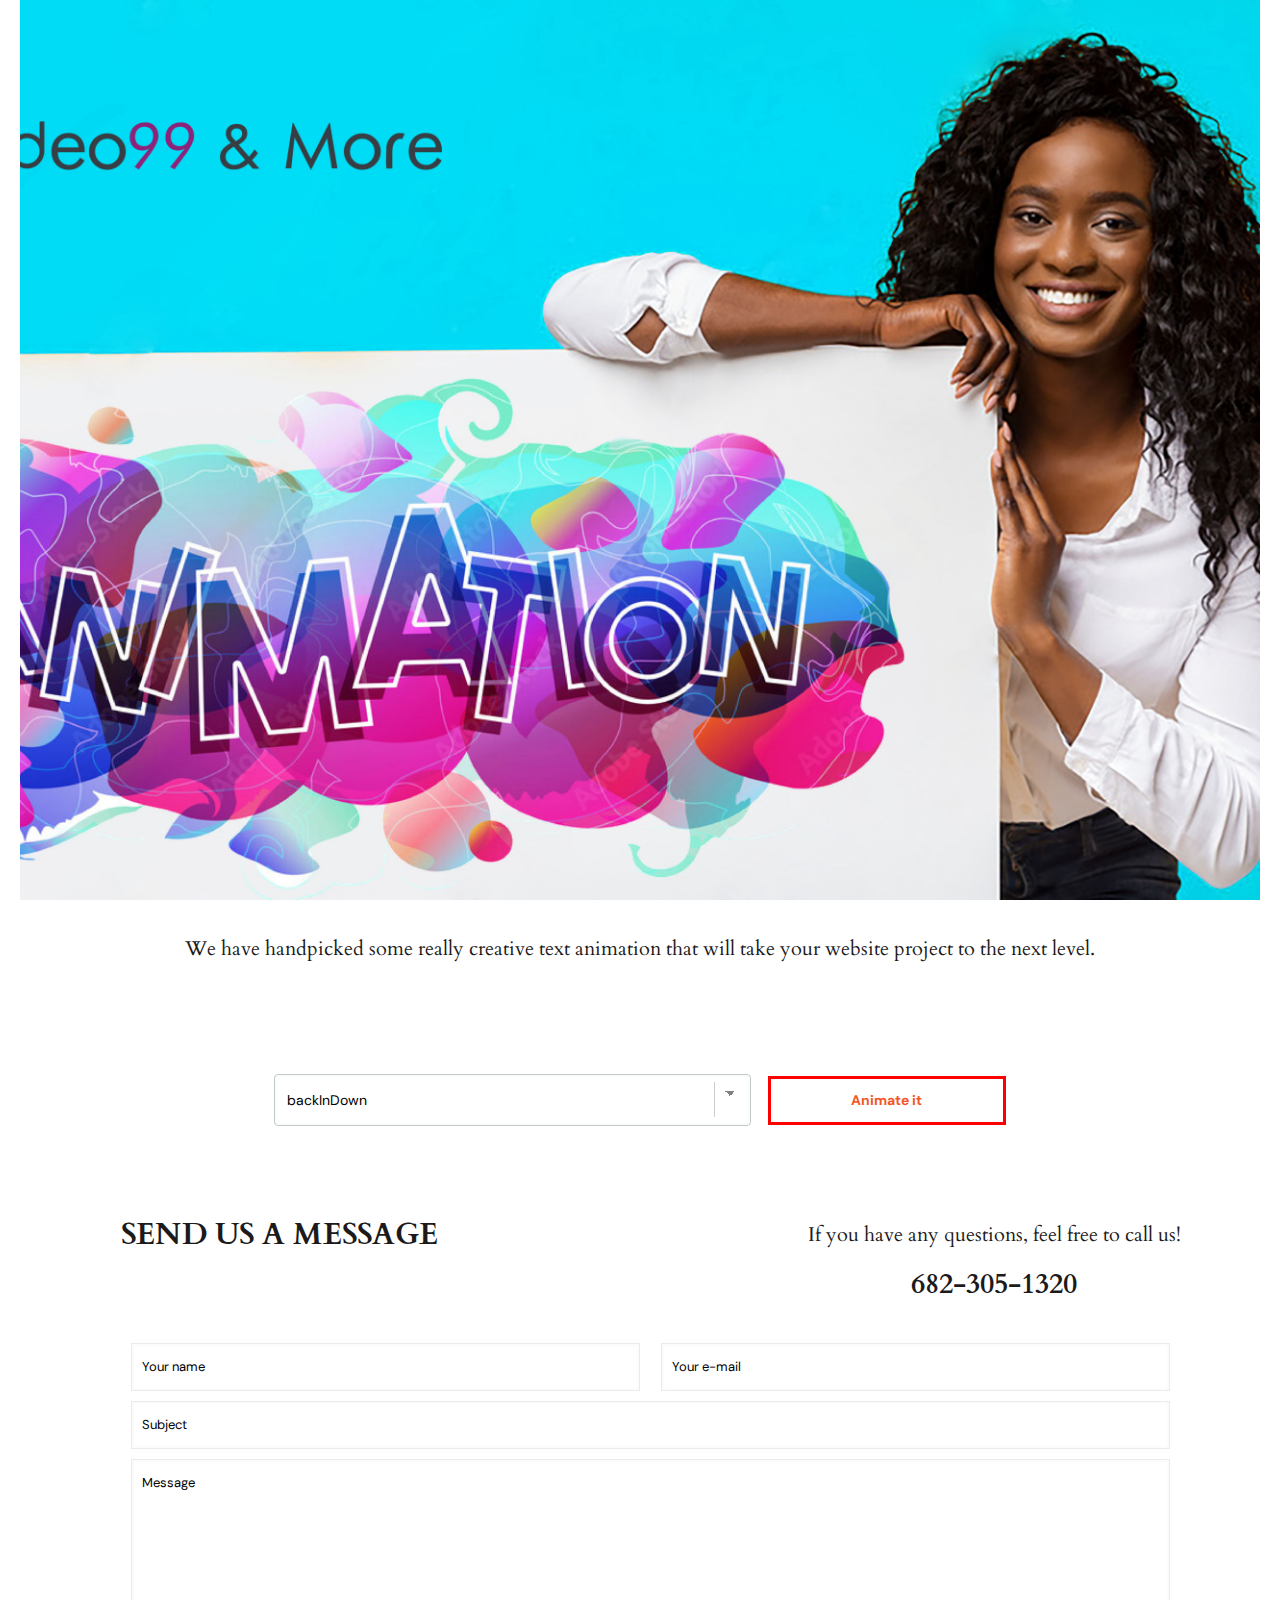
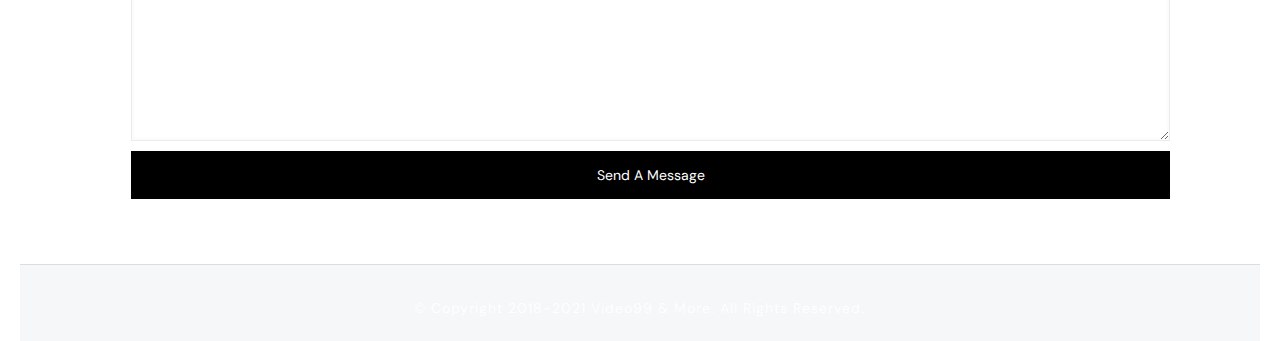
==== index.html @ c7f4242a "reza" ====
<!DOCTYPE html>
<!--[if lt IE 7]><html class="no-js lt-ie10 lt-ie9 lt-ie8 lt-ie7"> <![endif]-->
<!--[if IE 7]><html class="no-js lt-ie10 lt-ie9 lt-ie8"> <![endif]-->
<!--[if IE 8]><html class="no-js lt-ie10 lt-ie9"> <![endif]-->
<!--[if IE 9]><html class="no-js lt-ie10"> <![endif]-->
<!--[if gt IE 8]><!-->
<html class="no-js">
<!--<![endif]-->

<head>

    <!-- Basic Page Needs -->
    <meta charset="utf-8">
    <title>Video99 Animation Studio</title>
    <meta name="description" content="">
    <meta name="author" content="">

    <!-- Mobile Specific Metas -->
    <meta name="viewport" content="width=device-width, initial-scale=1, maximum-scale=1">

    <!-- Favicons -->
    <link rel="shortcut icon" href="images/favicon.ico">

    <!-- FONTS -->
    <link rel='stylesheet' href='http://fonts.googleapis.com/css?family=Montserrat:100,300,400,400italic,500,700'>
    <link rel='stylesheet' href='http://fonts.googleapis.com/css?family=DM+Sans:100,300,400,400italic,500,700,700italic,900'>
    <link rel='stylesheet' href='http://fonts.googleapis.com/css?family=Cardo:300,400,400italic,500,700,700italic,900'>

    <!-- CSS -->
    <link rel='stylesheet' href='css/global.css'>
    <link rel='stylesheet' href='css/structure.css'>
    <link rel='stylesheet' href='css/mall.css'>
    <link rel='stylesheet' href='css/custom.css'>
    <link rel="stylesheet" href="css/animate.css">
    <!-- custom -->
    <link href="//fonts.googleapis.com/css?family=Roboto:400,100,400italic,700italic,700" rel="stylesheet" type="text/css">
    <link rel="stylesheet" href="https://cdnjs.cloudflare.com/ajax/libs/animate.css/4.1.1/animate.min.css" />
    <link rel="stylesheet" href="animate.css">
    <script src="https://cdnjs.cloudflare.com/ajax/libs/jquery/3.6.0/jquery.min.js"
        integrity="sha512-894YE6QWD5I59HgZOGReFYm4dnWc1Qt5NtvYSaNcOP+u1T9qYdvdihz0PPSiiqn/+/3e7Jo4EaG7TubfWGUrMQ=="
        crossorigin="anonymous" referrerpolicy="no-referrer"></script>
    <script src="https://cdnjs.cloudflare.com/ajax/libs/jquery/3.5.0/jquery.min.js"
        integrity="sha512-k2WPPrSgRFI6cTaHHhJdc8kAXaRM4JBFEDo1pPGGlYiOyv4vnA0Pp0G5XMYYxgAPmtmv/IIaQA6n5fLAyJaFMA=="
        crossorigin="anonymous" referrerpolicy="no-referrer"></script>

        <style>
            

select.minimal {
  background-image:
    linear-gradient(45deg, transparent 50%, gray 50%),
    linear-gradient(135deg, gray 50%, transparent 50%),
    linear-gradient(to right, #ccc, #ccc);
  background-position:
    calc(100% - 20px) calc(1em + 2px),
    calc(100% - 15px) calc(1em + 2px),
    calc(100% - 2.5em) .5em;
  background-size:
    5px 5px,
    5px 5px,
    1px 2.5em;
  background-repeat: no-repeat;
}
::placeholder { /* Chrome, Firefox, Opera, Safari 10.1+ */
  color: rgb(0, 0, 0);
  opacity: 1; /* Firefox */
}
.s-us{
    background-color: #000 !important;
}
.s-us:hover{
    background-color: #cc4277 !important;
}
 select:focus {
     background-color:white !important;
     
}
        </style>

</head>

<body class="page button-flat layout-full-width if-disable no-content-padding no-shadows header-transparent header-fw minimalist-header-no sticky-header sticky-tb-color ab-hide subheader-both-left menu-link-color menuo-right menuo-no-borders mobile-tb-center mobile-side-slide mobile-mini-mr-lc tablet-sticky mobile-header-mini mobile-sticky">
    <div id="Wrapper">
        <div style="height: 100vh;" id="Header_wrapper">
            
             <div style="height: 100vh;" id="Subheader">
                <!-- <div class="container">
                    <div class="column one">
                        <h1 style="color: transparent;" class="title">SHOP</h1>
                    </div>
                </div> -->
            </div> 
        </div>
        <!-- <div id="Content">
            <div class="content_wrapper clearfix">
                <div class="sections_group">
                    <div class="entry-content">
                        <div class="section mcb-section" style="padding-top:120px;padding-bottom:80px">
                            <div class="section_wrapper mcb-section-inner">
                                <div class="wrap mcb-wrap one valign-top clearfix">
                                    <div class="mcb-wrap-inner">
                                        <div class="column mcb-column one column_column">
                                            <div class="column_attr clearfix">
                                                <h2>List of shops</h2>
                                            </div>
                                        </div>
                                        <div class="column mcb-column one column_divider">
                                            <hr class="no_line" style="margin:0 auto 20px">
                                        </div>
                                        <div class="column mcb-column one-fifth column_column">
                                            <div class="column_attr clearfix">
                                                <h6 class="themecolor">CLOTHES</h6>
                                                <p>
                                                    <a href="#">Lorem</a>
                                                    <br>
                                                    <a href="#">Ullamcorper</a>
                                                    <br>
                                                    <a href="#">Suspendisse</a>
                                                    <br>
                                                    <a href="#">Maecenas</a>
                                                    <br>
                                                    <a href="#">Lectus felis</a>
                                                    <br>
                                                    <a href="#">Malesuada</a>
                                                    <br>
                                                    <a href="#">Ultricies</a>
                                                    <br>
                                                    <a href="#">Curabitur et</a>
                                                    <br>
                                                    <a href="#">Ut molestie</a>
                                                    <br>
                                                    <a href="#">Ultricies</a>
                                                    <br>
                                                    <a href="#">Porta urna</a>
                                                    <br>
                                                    <a href="#">Vestibulum </a>
                                                    <br>
                                                    <a href="#">Commodo</a>
                                                </p>
                                            </div>
                                        </div>
                                        <div class="column mcb-column one-fifth column_column">
                                            <div class="column_attr clearfix">
                                                <p>
                                                    <a href="#">Volutpat</a>
                                                    <br>
                                                    <a href="#">Convallis</a>
                                                    <br>
                                                    <a href="#">Phasellus</a>
                                                    <br>
                                                    <a href="#">Pellentesque </a>
                                                    <br>
                                                    <a href="#">Nulla imperdiet</a>
                                                    <br>
                                                    <a href="#">Vestibulum</a>
                                                </p>
                                                <hr class="no_line" style="margin:0 auto 10px">
                                                <h6 class="themecolor">SPORT</h6>
                                                <p>
                                                    <a href="#">Mauris nec</a>
                                                    <br>
                                                    <a href="#">Malesuada </a>
                                                    <br>
                                                    <a href="#">Fames ac </a>
                                                    <br>
                                                    <a href="#">Turpis velit</a>
                                                    <br>
                                                    <a href="#">Rhoncus eu</a>
                                                    <br>
                                                    <a href="#">Interdum</a>
                                                </p>
                                            </div>
                                        </div>
                                        <div class="column mcb-column one-fifth column_column">
                                            <div class="column_attr clearfix">
                                                <h6 class="themecolor">ENTERTAINMENT</h6>
                                                <p>
                                                    <a href="#">Lorem</a>
                                                    <br>
                                                    <a href="#">Ullamcorper</a>
                                                    <br>
                                                    <a href="#">Suspendisse</a>
                                                    <br>
                                                    <a href="#">Ultricies</a>
                                                    <br>
                                                    <a href="#">Curabitur et</a>
                                                    <br>
                                                    <a href="#">Ut molestie</a>
                                                    <br>
                                                    <a href="#">Ultricies</a>
                                                </p>
                                                <hr class="no_line" style="margin:0 auto 10px">
                                                <h6 class="themecolor">GASTRONOMY</h6>
                                                <p>
                                                    <a href="#">Porta urna</a>
                                                    <br>
                                                    <a href="#">Vestibulum </a>
                                                    <br>
                                                    <a href="#">Commodo</a>
                                                </p>
                                            </div>
                                        </div>
                                        <div class="column mcb-column one-fifth column_column">
                                            <div class="column_attr clearfix">
                                                <p>
                                                    <a href="#">Ullamcorper</a>
                                                    <br>
                                                    <a href="#">Suspendisse</a>
                                                    <br>
                                                    <a href="#">Maecenas</a>
                                                    <br>
                                                    <a href="#">Lorem</a>
                                                    <br>
                                                    <a href="#">Ullamcorper</a>
                                                    <br>
                                                    <a href="#">Suspendisse</a>
                                                    <br>
                                                    <a href="#">Maecenas</a>
                                                    <br>
                                                    <a href="#">Lectus felis</a>
                                                    <br>
                                                    <a href="#">Malesuada</a>
                                                    <br>
                                                    <a href="#">Ultricies</a>
                                                    <br>
                                                    <a href="#">Curabitur et</a>
                                                    <br>
                                                    <a href="#">Ut molestie</a>
                                                    <br>
                                                    <a href="#">Ultricies</a>
                                                    <br>
                                                    <a href="#">Commodo</a>
                                                </p>
                                            </div>
                                        </div>
                                        <div class="column mcb-column one-fifth column_column">
                                            <div class="column_attr clearfix">
                                                <h6 class="themecolor">HEALTH & BEAUTY</h6>
                                                <p>
                                                    <a href="#">Ullamcorper</a>
                                                    <br>
                                                    <a href="#">Suspendisse</a>
                                                    <br>
                                                    <a href="#">Ultricies</a>
                                                    <br>
                                                    <a href="#">Curabitur et</a>
                                                    <br>
                                                    <a href="#">Porta urna</a>
                                                    <br>
                                                    <a href="#">Vestibulum </a>
                                                    <br>
                                                    <a href="#">Commodo</a>
                                                </p>
                                            </div>
                                        </div>
                                    </div>
                                </div>
                            </div>
                        </div>
                        <div class="section mcb-section" style="padding-top:120px;padding-bottom:80px;background-color:#f5f7f8">
                            <div class="section_wrapper mcb-section-inner">
                                <div class="wrap mcb-wrap one valign-top clearfix">
                                    <div class="mcb-wrap-inner">
                                        <div class="column mcb-column one column_column">
                                            <div class="column_attr clearfix">
                                                <h2>Mall plan</h2>
                                            </div>
                                        </div>
                                        <div class="column mcb-column one column_image">
                                            <div class="image_frame image_item no_link scale-with-grid aligncenter no_border">
                                                <div class="image_wrapper"><img class="scale-with-grid" src="images/mall-shop-pic1.png">
                                                </div>
                                            </div>
                                        </div>
                                    </div>
                                </div>
                            </div>
                        </div>
                        <div class="section mcb-section bg-cover" style="padding-top:120px;padding-bottom:80px;background-image:url(images/mall-sectionbg1.jpg);background-repeat:no-repeat;background-position:center top">
                            <div class="section_wrapper mcb-section-inner">
                                <div class="wrap mcb-wrap one valign-top clearfix">
                                    <div class="mcb-wrap-inner">
                                        <div class="column mcb-column three-fifth column_column">
                                            <div class="column_attr clearfix">
                                                <h2 style="color: #fff;">Give something unique to your friend</h2>
                                                <hr class="no_line" style="margin:0 auto 20px">
                                                <p style="color: #fff;">
                                                    Fusce ut velit laoreet, tempus arcu eu, molestie tortor. Nam vel justo cursus, faucibus lorem eget, egestas eros in molestie quis.
                                                </p>
                                                <hr class="no_line" style="margin:0 auto 20px">
                                                <a class="button button_size_2 button_theme button_js" href="contact.html"><span class="button_label">READ MORE</span></a>
                                            </div>
                                        </div>
                                    </div>
                                </div>
                            </div>
                        </div>

                    </div>
                </div>
            </div>
        </div> -->

        <div class="site__header island">
            <center><h5 style="text-align: center;width:80%; margin-top: 10px;margin-bottom: 30px;" >
                We have handpicked some really
                creative text animation that will take your website project to the next level.</h5></center>
            <div class="wrap">
                <span id="animationSandbox" style="display: block;">
                    <img style="width:33%" src="vlogo.png" alt="">
                </span>
        
            </div>
        </div>

        <main class="site__content island" role="content">
            <div class="wrap">
                <form>
        
                    <select style="display: inline;width: 40%; background-color: white;" class="input input--dropdown js--animations minimal">
        
                        <optgroup label="Back Entrances">
                            <option value="backInDown">backInDown</option>
                            <option value="backInLeft">backInLeft</option>
                            <option value="backInRight">backInRight</option>
                            <option value="backInUp">backInUp</option>
                        </optgroup>
                        <optgroup label="Back Exits">
                            <option value="backOutDown">backOutDown</option>
                            <option value="backOutLeft">backOutLeft</option>
                            <option value="backOutRight">backOutRight</option>
                            <option value="backOutUp">backOutUp</option>
        
                        </optgroup>
                        <optgroup label="Attention seekers">
                            <option value="rubberBand">rubberBand</option>
                            <option value="heartBeat">heartBeat</option>
        
        
                        </optgroup>
        
                    </select>
        
                    <button style="border: 3px solid red;width: 20%;" class="butt js--triggerAnimation">Animate it</button>
                </form>
            </div>
        </main>

         <footer id="Footer" class="clearfix">
            <!-- <div class="widgets_wrapper">
                <div class="container">
                    <div class="column one-fourth">
                        <aside class="widget_text widget widget_custom_html">
                            <div class="textwidget custom-html-widget">
                                <h6 class="themecolor">LINKS</h6>
                                <hr class="no_line" style="margin:0 auto 10px">
                                <p>
                                    <a href="#">Home</a>
                                    <br>
                                    <a href="#">Shop</a>
                                    <br>
                                    <a href="#">Services</a>
                                    <br>
                                    <a href="#">Event</a>
                                    <br>
                                    <a href="#">Contact</a>
                                </p>
                            </div>
                        </aside>
                    </div>
                    <div class="column one-fourth">
                        <aside class="widget_text widget widget_custom_html">
                            <div class="textwidget custom-html-widget">
                                <h6 class="themecolor">BEMALL</h6>
                                <hr class="no_line" style="margin:0 auto 10px">
                                <h3><span class="themecolor">150</span> shops</h3>
                                <p>
                                    Lorem ipsum dolor sit amet enim. Etiam ullamcorper.
                                </p>
                            </div>
                        </aside>
                    </div>
                    <div class="column one-second">
                        <aside class="widget_text widget widget_custom_html">
                            <div class="textwidget custom-html-widget">
                                <div style="text-align: right;">
                                    <h5>If you have any question, feel free to call us</h5>
                                    <h4><i class="icon-call" style="color:#f84545"></i> +61 (0) 383 766 284</h4>
                                    <hr class="no_line" style="margin:0 auto 20px">
                                    <p style="font-size: 35px;">
                                        <a href="#"><i class="icon-twitter-circled"></i></a><a href="#"><i class="icon-facebook-circled"></i></a><a href="#"><i class="icon-skype-circled"></i></a>
                                    </p>
                                </div>
                            </div>
                        </aside>
                    </div>
                </div>
            </div> -->
            <div class="section mcb-section" style="padding-top:40px;padding-bottom:0px;background-color: white;">
                <div class="section_wrapper mcb-section-inner">
                    <div class="wrap mcb-wrap one valign-top clearfix">
                        <div class="mcb-wrap-inner">
                            <div style="width: 100%;" class="column mcb-column three-fourth column_column">
                                
                                <div class="column_attr clearfix">
                                    <div style="display: flex;flex-direction: row;justify-content:space-between;">
                                        <h2 style="font-weight: 700;text-transform: uppercase;font-size: 30px;">Send us a message</h2>
                                        <div>
                                            <h5>If you have any questions, feel free to call us!</h5>
                                            <h4> 682-305-1320</h4>
                                        </div>
                                    </div>
                                    <hr class="no_line" style="margin:0 auto 20px">
                                    <div id="contactWrapper">
                                        <form id="contactform">
                                            <!-- One Second (1/2) Column -->
                                            <div class="column one-second">
                                                <input placeholder="Your name" type="text" name="name" id="name" size="40"
                                                    aria-required="true" aria-invalid="false" />
                                            </div>
                                            <!-- One Second (1/2) Column -->
                                            <div class="column one-second">
                                                <input placeholder="Your e-mail" type="email" name="email" id="email" size="40"
                                                    aria-required="true" aria-invalid="false" />
                                            </div>
                                            <div class="column one">
                                                <input placeholder="Subject" type="text" name="subject" id="subject" size="40"
                                                    aria-invalid="false" />
                                            </div>
                                            <div class="column one">
                                                <textarea placeholder="Message" name="body" id="body" style="width:100%;" rows="10"
                                                    aria-invalid="false"></textarea>
                                            </div>
                                            <div class="column one">
                                                <input class="s-us" type="button" value="Send A Message" id="submit"
                                                    onClick="return check_values();">
                                            </div>
                                        </form>
                                    </div>
                                </div>
                               
                            </div>
                        </div>
                    </div>
                </div>
            </div>
            <div style="background-image: url(images/borderbottom.jpg);background-repeat: no-repeat;background-size: cover;" class="footer_copy">
                <div class="container">
                    <div class="column one">
                        <!-- <a id="back_to_top" class="button button_js" href><i class="icon-up-open-big"></i></a> -->
                        <center>
                            <div style="color: white;" class="copyright">
                                &copy; Copyright 2018-2021 Video99 & More. All Rights Reserved.
                            </div>
                        </center>
                    </div>
                </div>
            </div>
        </footer> 
    </div>
     <!-- <div id="Side_slide" class="right dark" data-width="250">
        <div class="close-wrapper">
            <a href="#" class="close"><i class="icon-cancel-fine"></i></a>
        </div>
        <div class="extras">
            <a href="https://1.envato.market/9ZxXY" class="action_button" target="_blank">Buy now <i class="icon-right-open"></i></a>
            <div class="extras-wrapper"></div>
        </div>
        <div class="menu_wrapper"></div>
    </div>  -->
    <div id="body_overlay"></div>

    <!-- JS -->
    <script src="../../js/jquery-2.1.4.min.js"></script>

    <script src="../../js/mfn.menu.js"></script>
    <script src="../../js/jquery.plugins.js"></script>
    <script src="../../js/jquery.jplayer.min.js"></script>
    <script src="../../js/animations/animations.js"></script>
    <script src="../../js/translate3d.js"></script>
    <script src="../../js/scripts.js"></script>


    <script>



        function testAnim(x) {
            $("#animationSandbox")
                .removeClass()
                .addClass(x + " animated")
                .one(
                    "webkitAnimationEnd mozAnimationEnd MSAnimationEnd oanimationend animationend",
                    function () {
                        $(this).removeClass();
                    }
                );
        }

        $(document).ready(function () {
            $(".js--triggerAnimation").click(function (e) {
                e.preventDefault();
                var anim = $(".js--animations").val();
                testAnim(anim);
            });

            $(".js--animations").change(function () {
                var anim = $(this).val();
                testAnim(anim);
            });
        });

    </script>


</body>

</html>
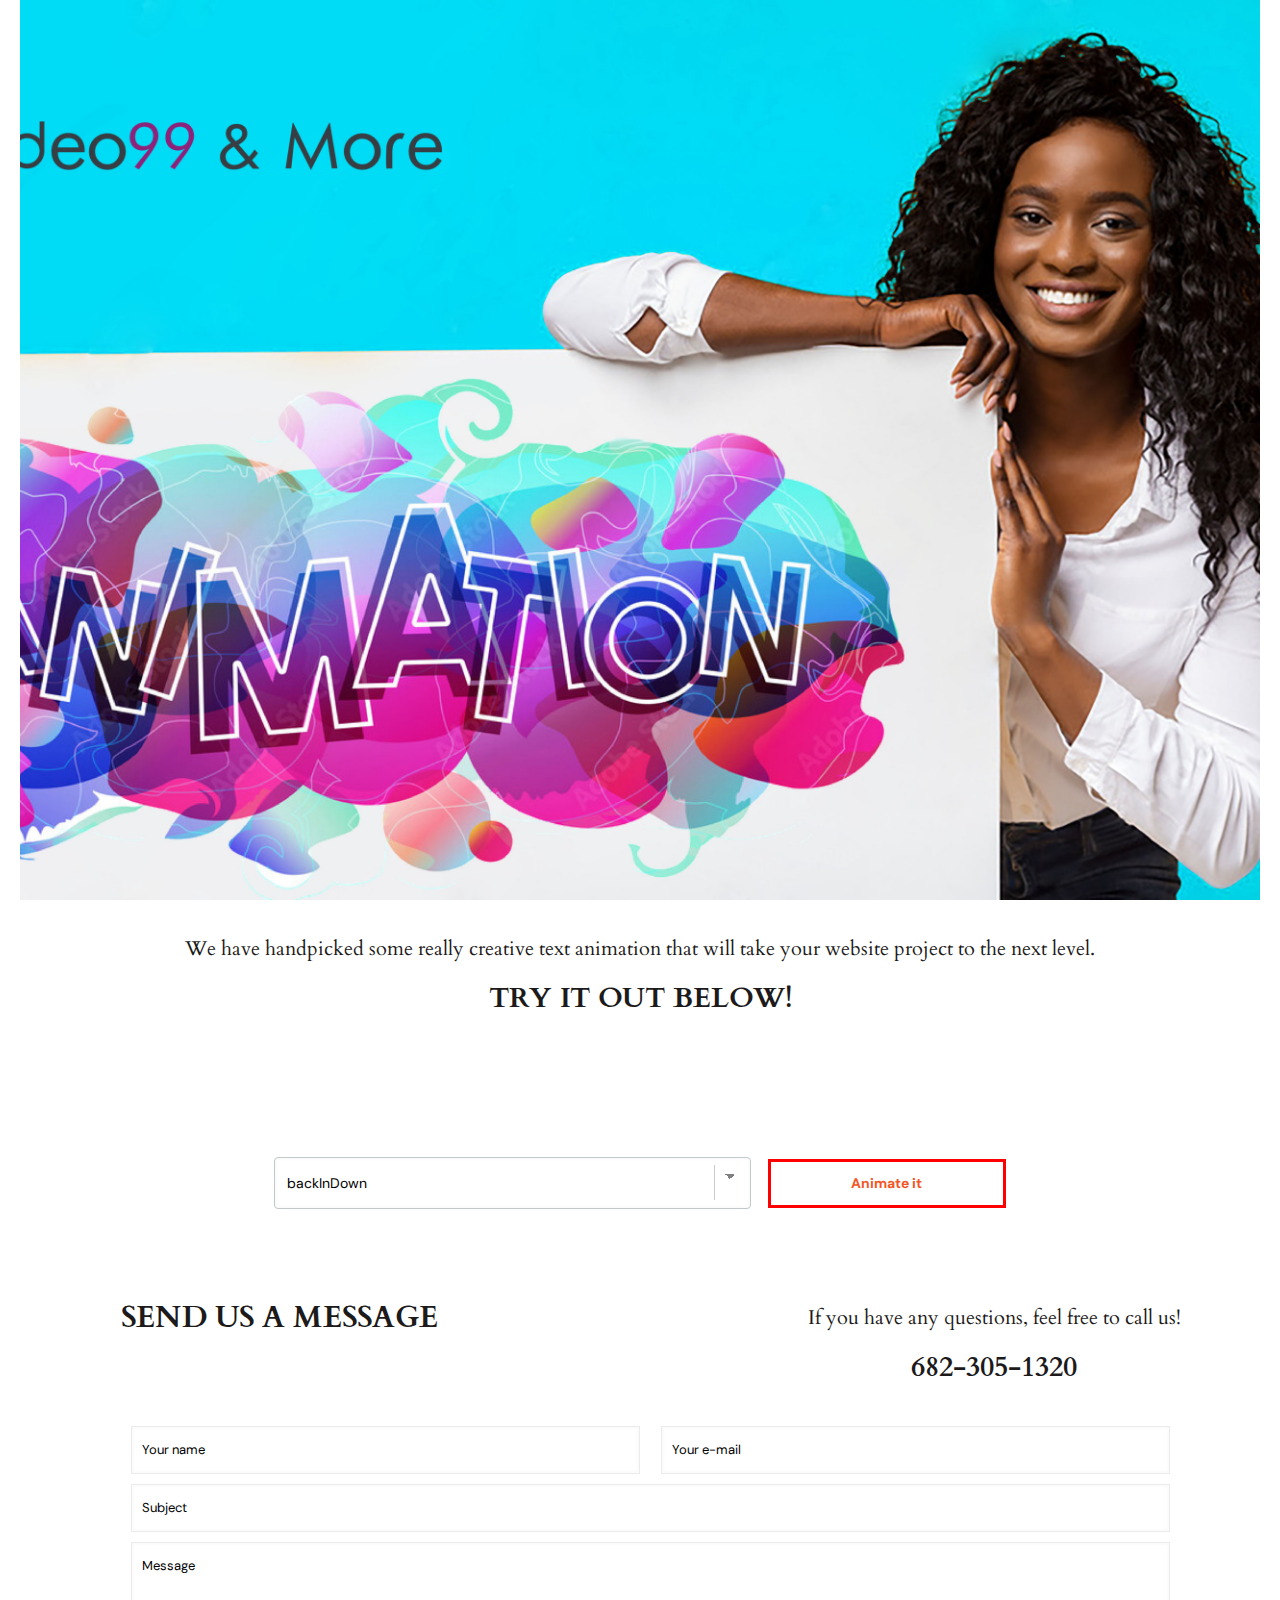
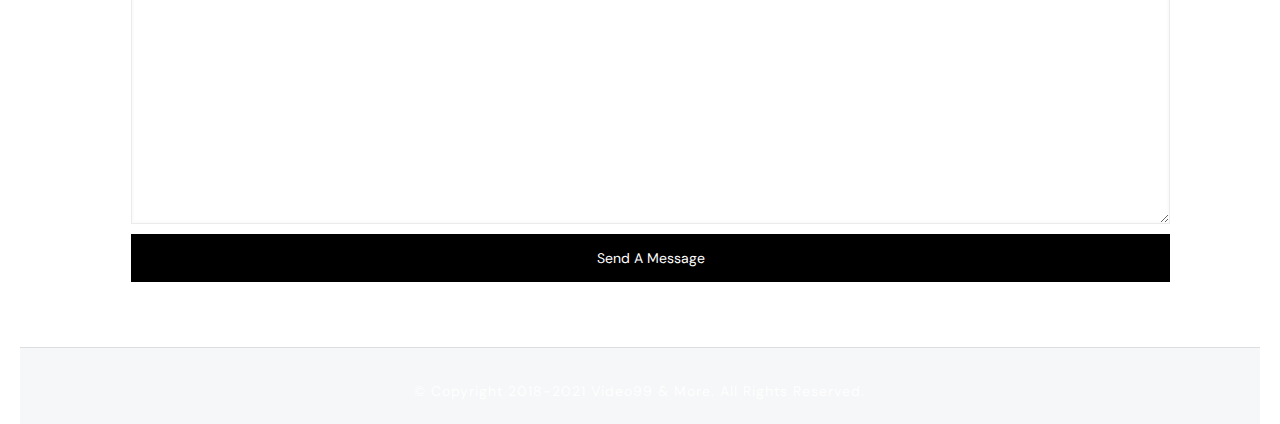
==== commit ec07a936: "try" ====
--- a/index.html
+++ b/index.html
@@ -302,9 +302,11 @@
         </div> -->
 
         <div class="site__header island">
-            <center><h5 style="text-align: center;width:80%; margin-top: 10px;margin-bottom: 30px;" >
+            <center><h5 style="text-align: center;width:80%; margin-top: 10px;" >
                 We have handpicked some really
-                creative text animation that will take your website project to the next level.</h5></center>
+                creative text animation that will take your website project to the next level.</h5>
+                <h4 style="margin-bottom: 60px;">TRY IT OUT BELOW!</h4>
+            </center>
             <div class="wrap">
                 <span id="animationSandbox" style="display: block;">
                     <img style="width:33%" src="vlogo.png" alt="">
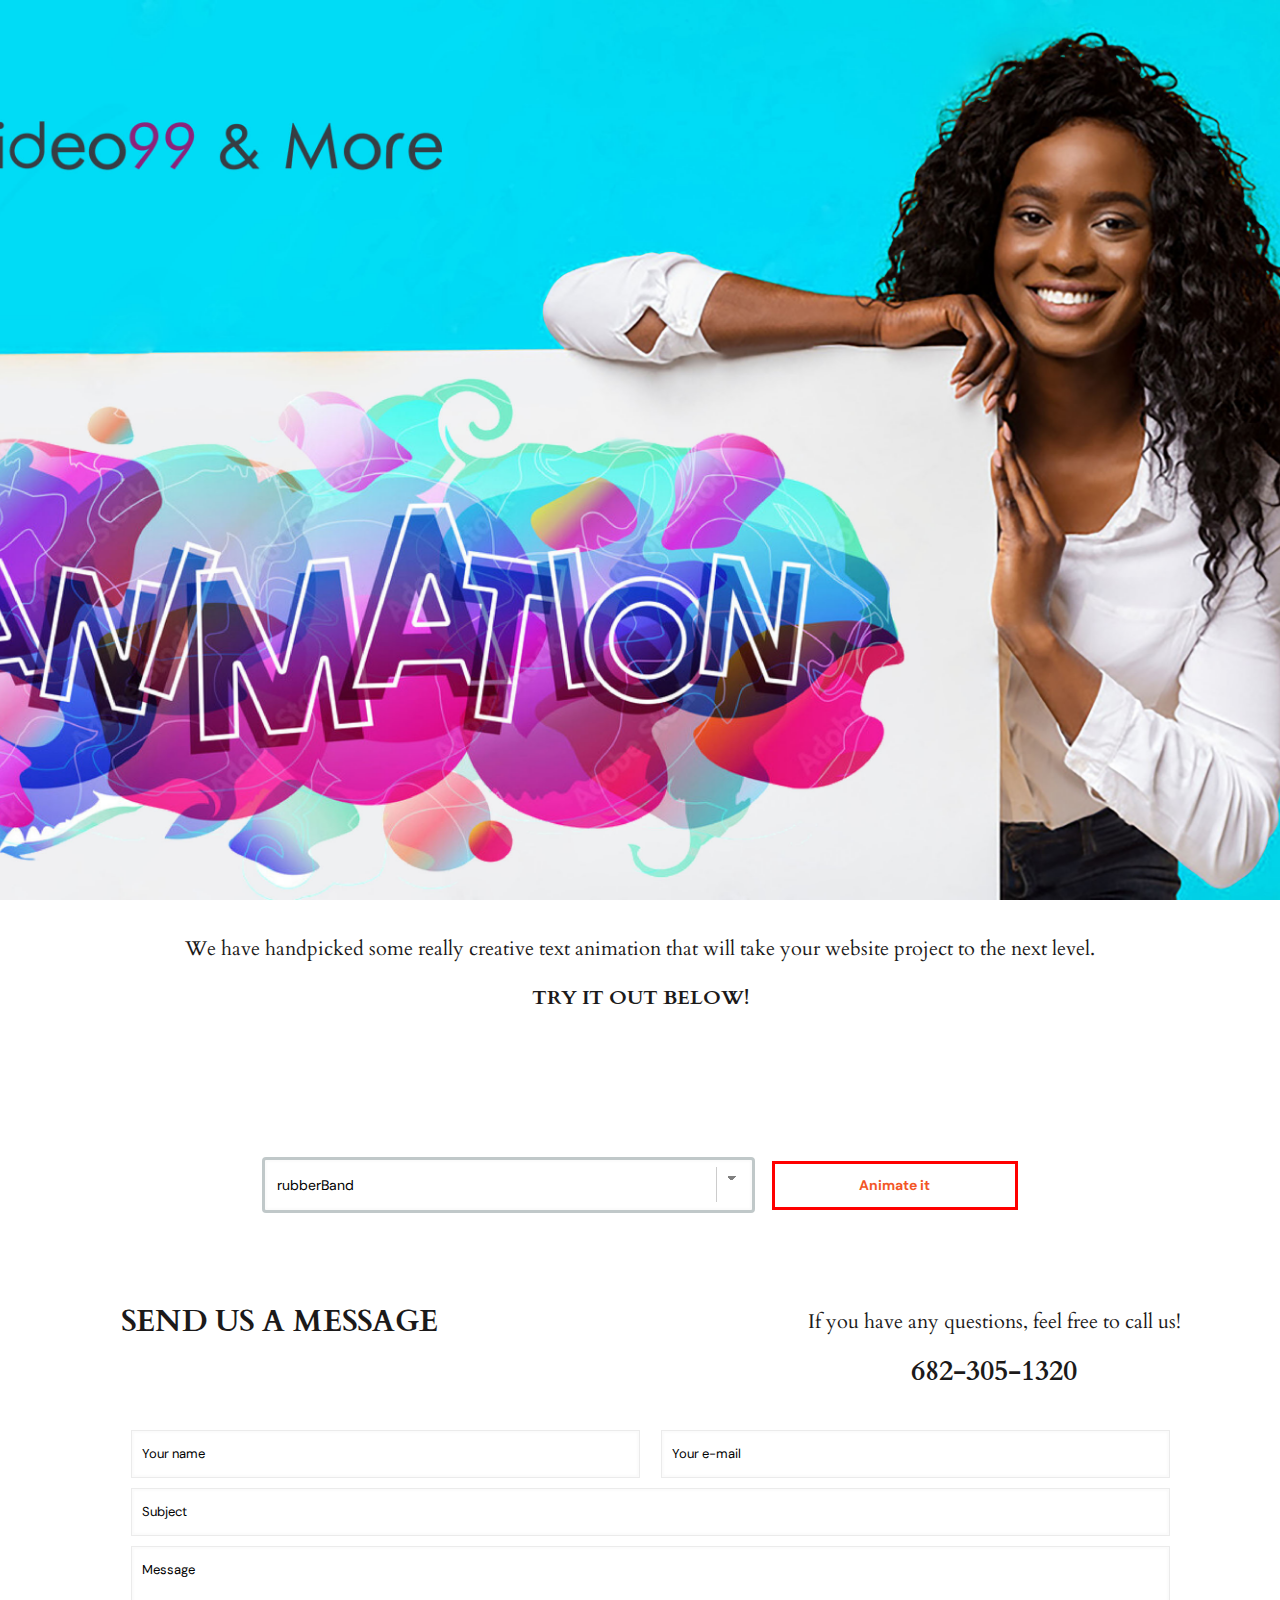
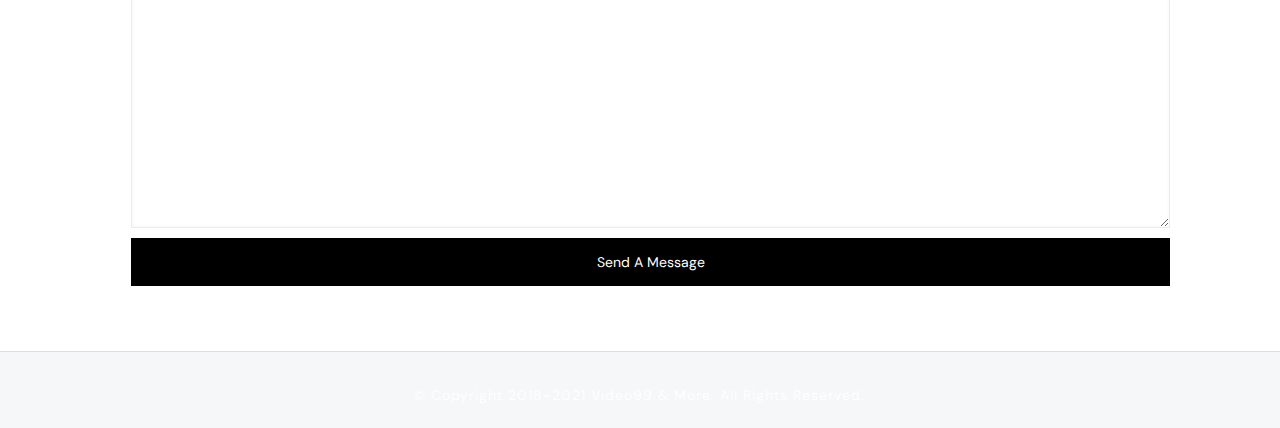
==== commit 6735a859: "reza" ====
--- a/index.html
+++ b/index.html
@@ -305,11 +305,11 @@
             <center><h5 style="text-align: center;width:80%; margin-top: 10px;" >
                 We have handpicked some really
                 creative text animation that will take your website project to the next level.</h5>
-                <h4 style="margin-bottom: 60px;">TRY IT OUT BELOW!</h4>
+                <h4 style="margin-bottom: 60px;font-size:20px">TRY IT OUT BELOW!</h4>
             </center>
             <div class="wrap">
-                <span id="animationSandbox" style="display: block;">
-                    <img style="width:33%" src="vlogo.png" alt="">
+                <span  style="display: block;">
+                    <img id="animationSandbox" style="width:33%;z-index:10" src="vlogo.png" alt="">
                 </span>
         
             </div>
@@ -320,7 +320,20 @@
                 <form>
         
                     <select style="display: inline;width: 40%; background-color: white;" class="input input--dropdown js--animations minimal">
-        
+                        <optgroup label="Attention seekers">
+                            <option value="rubberBand">rubberBand</option>
+                            <option value="heartBeat">heartBeat</option>
+                            <option value="animate__bounce">bounce</option>
+                            <option value="animate__flash">flash</option>
+                            <option value="animate__pulse">pulse</option>
+                            <option value="animate__shakeX">shakeX</option>
+                            <option value="animate__shakeY">shakeY</option>
+                            <option value="animate__headShake">headShake</option>
+                            <option value="animate__swing">swing</option>
+                            <option value="animate__tada">tada</option>
+                            <option value="animate__wobble">wobble</option>
+                            <option value="animate__jello">jello</option>
+                        </optgroup>
                         <optgroup label="Back Entrances">
                             <option value="backInDown">backInDown</option>
                             <option value="backInLeft">backInLeft</option>
@@ -334,11 +347,105 @@
                             <option value="backOutUp">backOutUp</option>
         
                         </optgroup>
-                        <optgroup label="Attention seekers">
-                            <option value="rubberBand">rubberBand</option>
-                            <option value="heartBeat">heartBeat</option>
-        
-        
+                        
+                        <optgroup label="Bouncing entrances">
+                            <option value="animate__bounceIn">bounceIn</option>
+                            <option value="animate__bounceInDown">bounceInDown</option>
+                            <option value="animate__bounceInLeft">bounceInLeft</option>
+                            <option value="animate__bounceInRight">bounceInRight</option>
+                            <option value="animate__bounceInUp">bouncIntUp</option>
+                        
+                        </optgroup>
+                        <optgroup label="Bouncing exists">
+                            <option value="animate__bounceOut">bounceOut</option>
+                            <option value="animate__bounceOutDown">bounceOutDown</option>
+                            <option value="animate__bounceOutLeft">bounceOutLeft</option>
+                            <option value="animate__bounceOutRight">bounceOutRight</option>
+                            <option value="animate__bounceOutUp">bounceOutUp</option>
+
+                        </optgroup>
+                        <optgroup label="Fading entrances">
+                            <option value="animate__fadeIn">fadeIn</option>
+                            <option value="animate__fadeInDown">fadeInDown</option>
+                            <option value="animate__fadeInDownBig">fadeInDownBig</option>
+                            <option value="animate__fadeInLeft">fadeInLeft</option>
+                            <option value="animate__fadeInLeftBig">fadeInLeftBig</option>
+                            <option value="animate__fadeInUp">fadeInUp</option>
+                            <option value="animate__fadeInTopLeft">fadeInTopLeft</option>
+                            <option value="animate__fadeInTopRight">fadeInTopRight</option>
+                            <option value="animate__fadeInBottomLeft">fadeInBottomLeft</option>
+                            <option value="animate__fadeInBottomRight">fadeInBottomRight</option>
+                        </optgroup>
+                        <optgroup label="Fading exits">
+                            <option value="animate__fadeOut">fadeOut</option>
+                            <option value="animate__fadeOutDown">fadeOutDown</option>
+                            <option value="animate__fadeOutDownBig">fadeOutDownBig</option>
+                            <option value="animate__fadeOutLeft">fadeOutLeft</option>
+                            <option value="animate__fadeOutLeftBig">fadeOutLeftBig</option>
+                            <option value="animate__fadeOutUp">fadeOutUp</option>
+                            <option value="animate__fadeOutTopLeft">fadeOutTopLeft</option>
+                            <option value="animate__fadeOutTopRight">fadeOutTopRight</option>
+                            <option value="animate__fadeOutBottomLeft">fadeOutBottomLeft</option>
+                            <option value="animate__fadeOutBottomRight">fadeOutBottomRight</option>
+                        </optgroup>
+                        <optgroup label="Flippers">
+                            <option value="animate__flip">flip</option>
+                            <option value="animate__flipInX">flipInX</option>
+                            <option value="animate__flipInY">flipInY</option>
+                            <option value="animate__flipOutX">flipOutX</option>
+                            <option value="animate__flipOutY">flipOutY</option>
+                        </optgroup>
+                        <optgroup label="Lightspeed">
+                            <option value="animate__LightSpeedInRight">LightSpeedInRight</option>
+                            <option value="animate__LightSpeedInLeft">LightSpeedInleft</option>
+                            <option value="animate__LightSpeedOutRight">LightSpeedOutRight</option>
+                            <option value="animate__LightSpeedOutLeft">fLightSpeedOutLeft</option>
+                        </optgroup>
+                        <optgroup label="Rotating entrances">
+                            <option value="animate__rotateIn">rotateIn</option>
+                            <option value="animate__rotateInDownLeft">rotateInDownLeft</option>
+                            <option value="animate__rotateInDownRight">rotateInDownRight</option>
+                            <option value="animate__rotateInUpLeft">rotateInUpLeft</option>
+                            <option value="animate__rotateInUpRight">rotateInUpRight</option>
+                        </optgroup>
+                        <optgroup label="Rotating exits">
+                            <option value="animate__rotateOut">rotateOut</option>
+                            <option value="animate__rotateOutDownLeft">rotateOutDownLeft</option>
+                            <option value="animate__rotateOutDownRight">rotateOutDownRight</option>
+                            <option value="animate__rotateOutUpLeft">rotateOutUpLeft</option>
+                            <option value="animate__rotateOutUpRight">rotateOutUpRight</option>
+                        </optgrouOut>
+                        <optgroup label="Specials">
+                            <option value="animate__hinge">hinge</option>
+                            <option value="animate__jackInTheBox">jackInTheBox</option>
+                            <option value="animate__rollIn">rollIn</option>
+                            <option value="animate__rollOut">rollOut</option>
+                        </optgrouOut>
+                        <optgroup label="Zooming entrances">
+                            <option value="animate__zoomIn">zoomIn</option>
+                            <option value="animate__zoomInDown">zoomInDown</option>
+                            <option value="animate__zoomInLeft">zoomInLeft</option>
+                            <option value="animate__zoomInRight">zoomInRight</option>
+                            <option value="animate__zoomInUp">zoomInUp</option>
+                        </optgroup>
+                        <optgroup label="Zooming exists">
+                            <option value="animate__zoomOut">zoomOut</option>
+                            <option value="animate__zoomOutDown">zoomOutDown</option>
+                            <option value="animate__zoomOutLeft">zoomOutLeft</option>
+                            <option value="animate__zoomOutRight">zoomOutRight</option>
+                            <option value="animate__zoomOutUp">zoomOutUp</option>
+                        </optgroup>
+                        <optgroup label="Sliding entrances">
+                            <option value="animate__slideInDown">slideInDown</option>
+                            <option value="animate__slideInLeft">slideInLeft</option>
+                            <option value="animate__slideInRight">slideInRight</option>
+                            <option value="animate__slideInUp">slideInUp</option>
+                        </optgroup>
+                        <optgroup label="Sliding exits">
+                            <option value="animate__slideOutDown">slideOutDown</option>
+                            <option value="animate__slideOutLeft">slideOutLeft</option>
+                            <option value="animate__slideOutRight">slideOutRight</option>
+                            <option value="animate__slideOutUp">slideOutUp</option>
                         </optgroup>
         
                     </select>
@@ -409,7 +516,7 @@
                                         <h2 style="font-weight: 700;text-transform: uppercase;font-size: 30px;">Send us a message</h2>
                                         <div>
                                             <h5>If you have any questions, feel free to call us!</h5>
-                                            <h4> 682-305-1320</h4>
+                                            <h4 class="animate__animated animate__fadeInLeft"> 682-305-1320</h4>
                                         </div>
                                     </div>
                                     <hr class="no_line" style="margin:0 auto 20px">
@@ -490,7 +597,7 @@
         function testAnim(x) {
             $("#animationSandbox")
                 .removeClass()
-                .addClass(x + " animated")
+                .addClass(x + " animate__animated")
                 .one(
                     "webkitAnimationEnd mozAnimationEnd MSAnimationEnd oanimationend animationend",
                     function () {
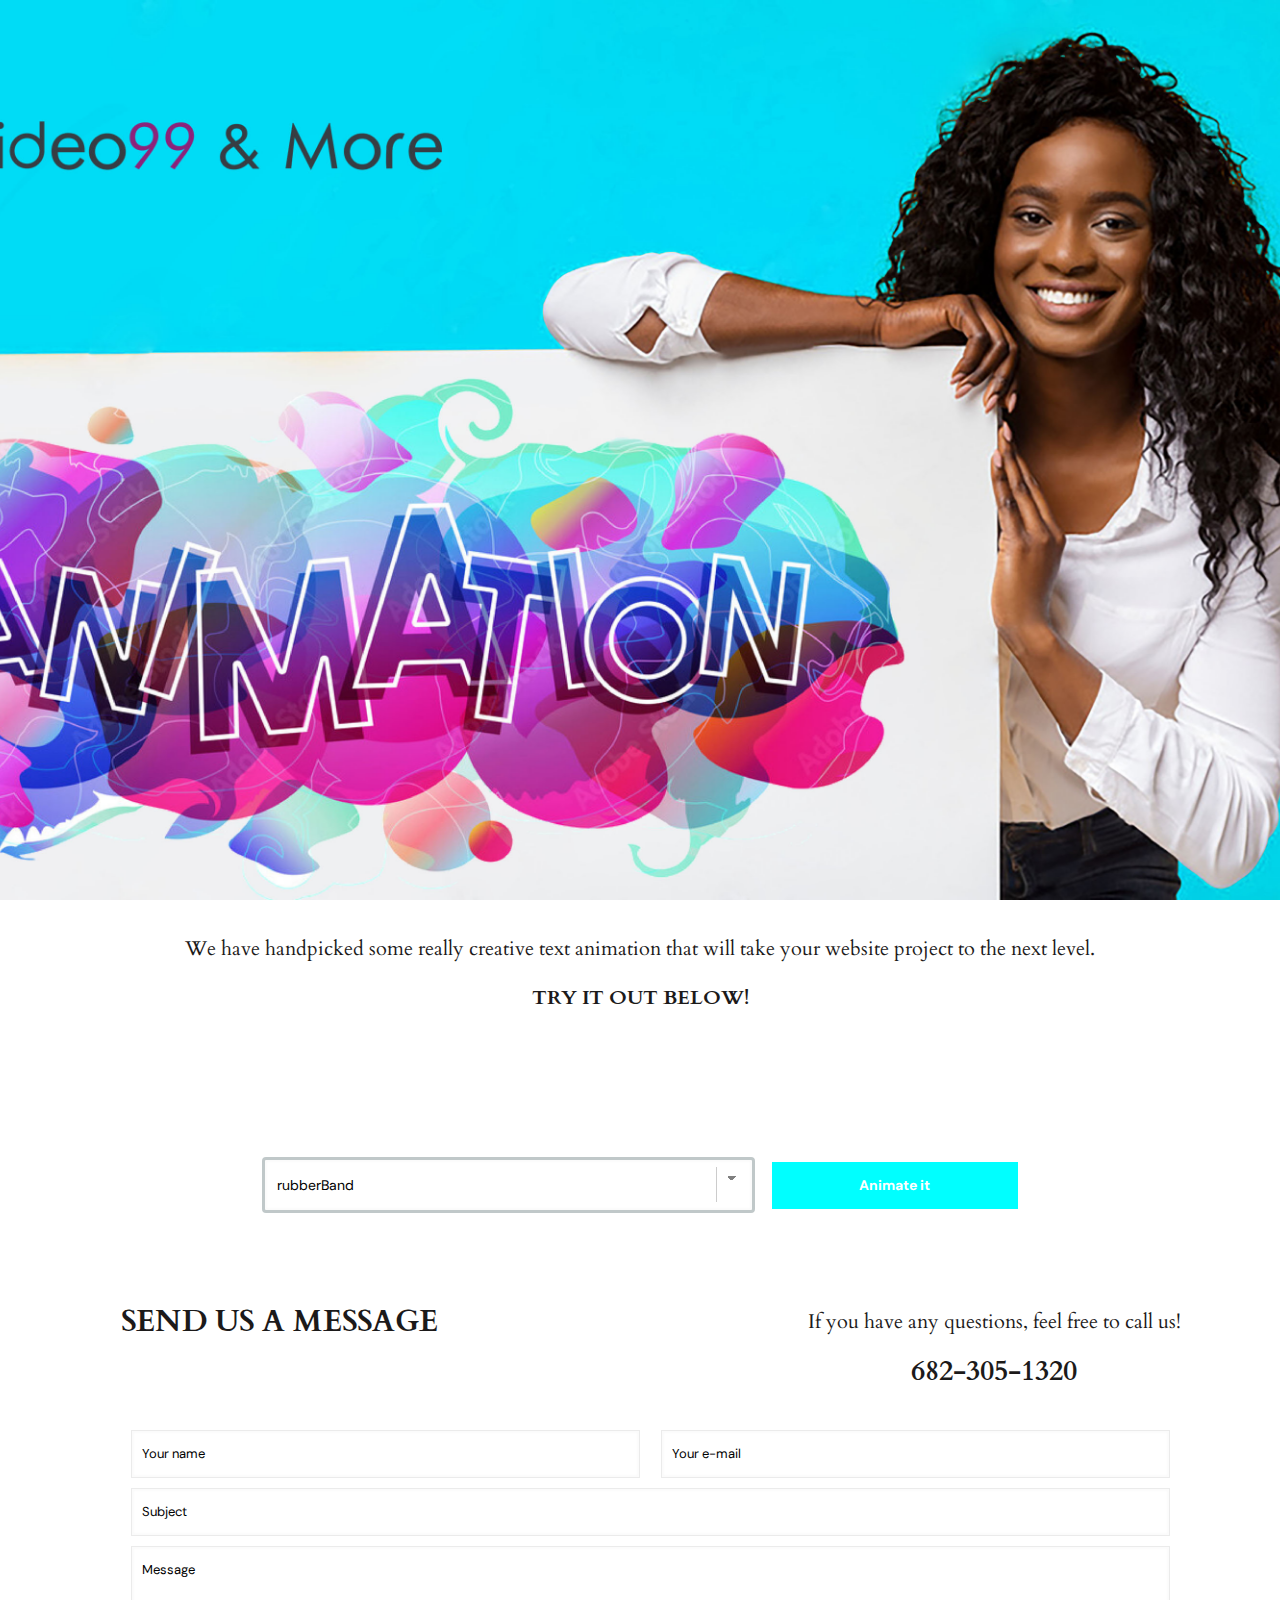
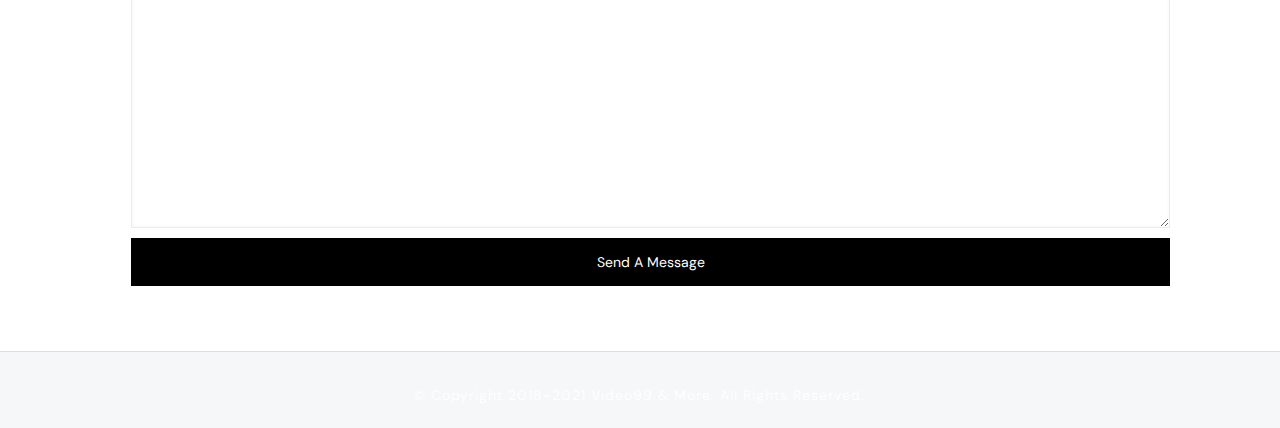
==== commit e4448756: "reza" ====
--- a/index.html
+++ b/index.html
@@ -396,10 +396,10 @@
                             <option value="animate__flipOutY">flipOutY</option>
                         </optgroup>
                         <optgroup label="Lightspeed">
-                            <option value="animate__LightSpeedInRight">LightSpeedInRight</option>
-                            <option value="animate__LightSpeedInLeft">LightSpeedInleft</option>
-                            <option value="animate__LightSpeedOutRight">LightSpeedOutRight</option>
-                            <option value="animate__LightSpeedOutLeft">fLightSpeedOutLeft</option>
+                            <option value="animate__lightSpeedInRight">LightSpeedInRight</option>
+                            <option value="animate__lightSpeedInLeft">LightSpeedInleft</option>
+                            <option value="animate__lightSpeedOutRight">LightSpeedOutRight</option>
+                            <option value="animate__lightSpeedOutLeft">LightSpeedOutLeft</option>
                         </optgroup>
                         <optgroup label="Rotating entrances">
                             <option value="animate__rotateIn">rotateIn</option>
@@ -450,7 +450,7 @@
         
                     </select>
         
-                    <button style="border: 3px solid red;width: 20%;" class="butt js--triggerAnimation">Animate it</button>
+                    <button style="width: 20%;" class="butt js--triggerAnimation">Animate it</button>
                 </form>
             </div>
         </main>
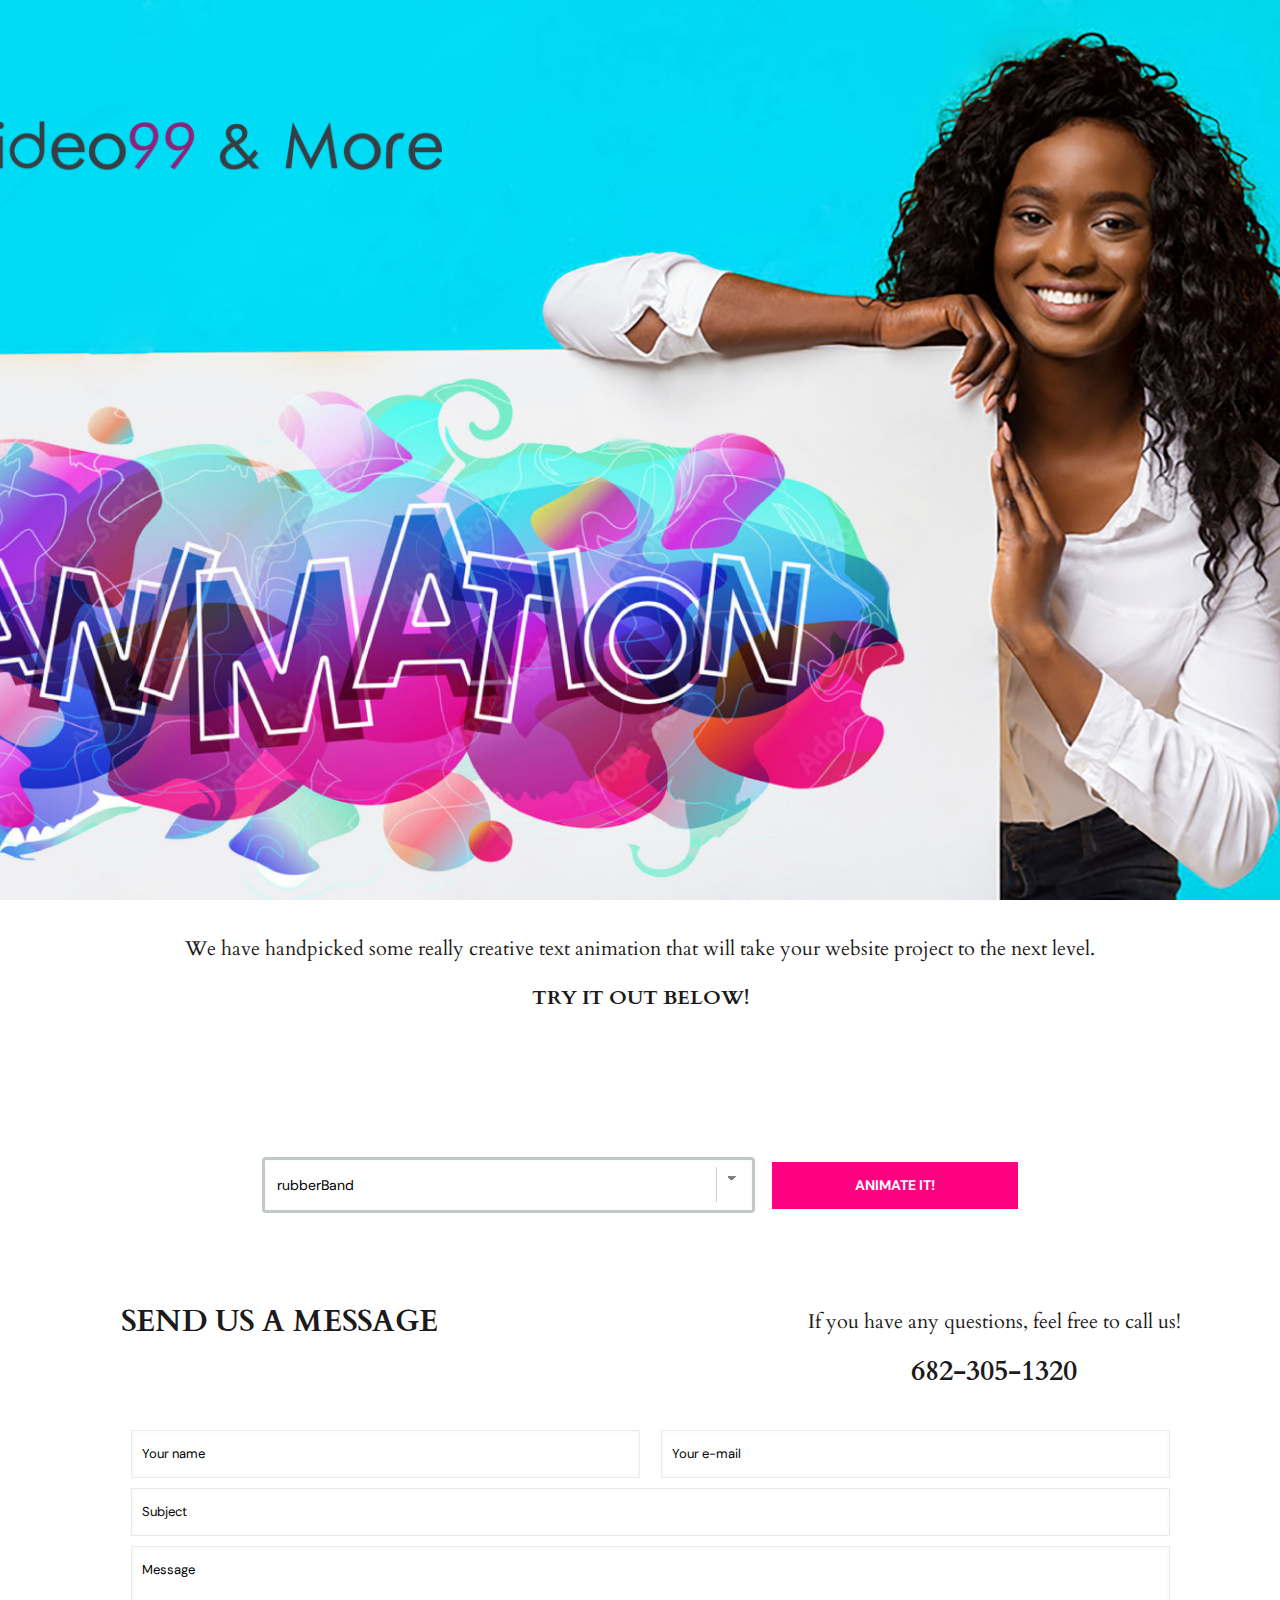
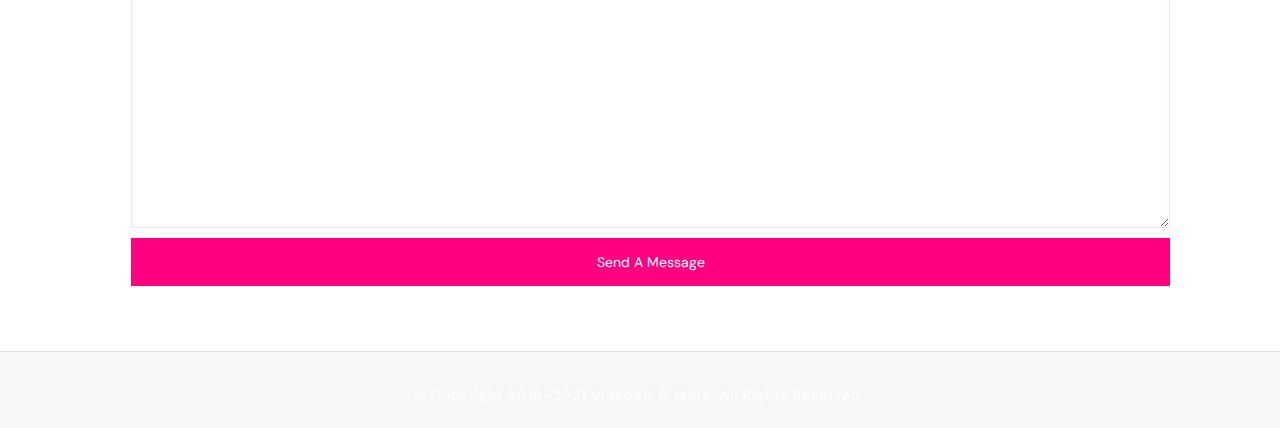
==== commit 9541783d: "reza" ====
--- a/index.html
+++ b/index.html
@@ -66,10 +66,10 @@
   opacity: 1; /* Firefox */
 }
 .s-us{
-    background-color: #000 !important;
+    background-color: #ff0080 !important;
 }
 .s-us:hover{
-    background-color: #cc4277 !important;
+    background-color: #00ffff !important;
 }
  select:focus {
      background-color:white !important;
@@ -450,7 +450,7 @@
         
                     </select>
         
-                    <button style="width: 20%;" class="butt js--triggerAnimation">Animate it</button>
+                    <button style="width: 20%;" class="butt js--triggerAnimation">ANIMATE IT!</button>
                 </form>
             </div>
         </main>
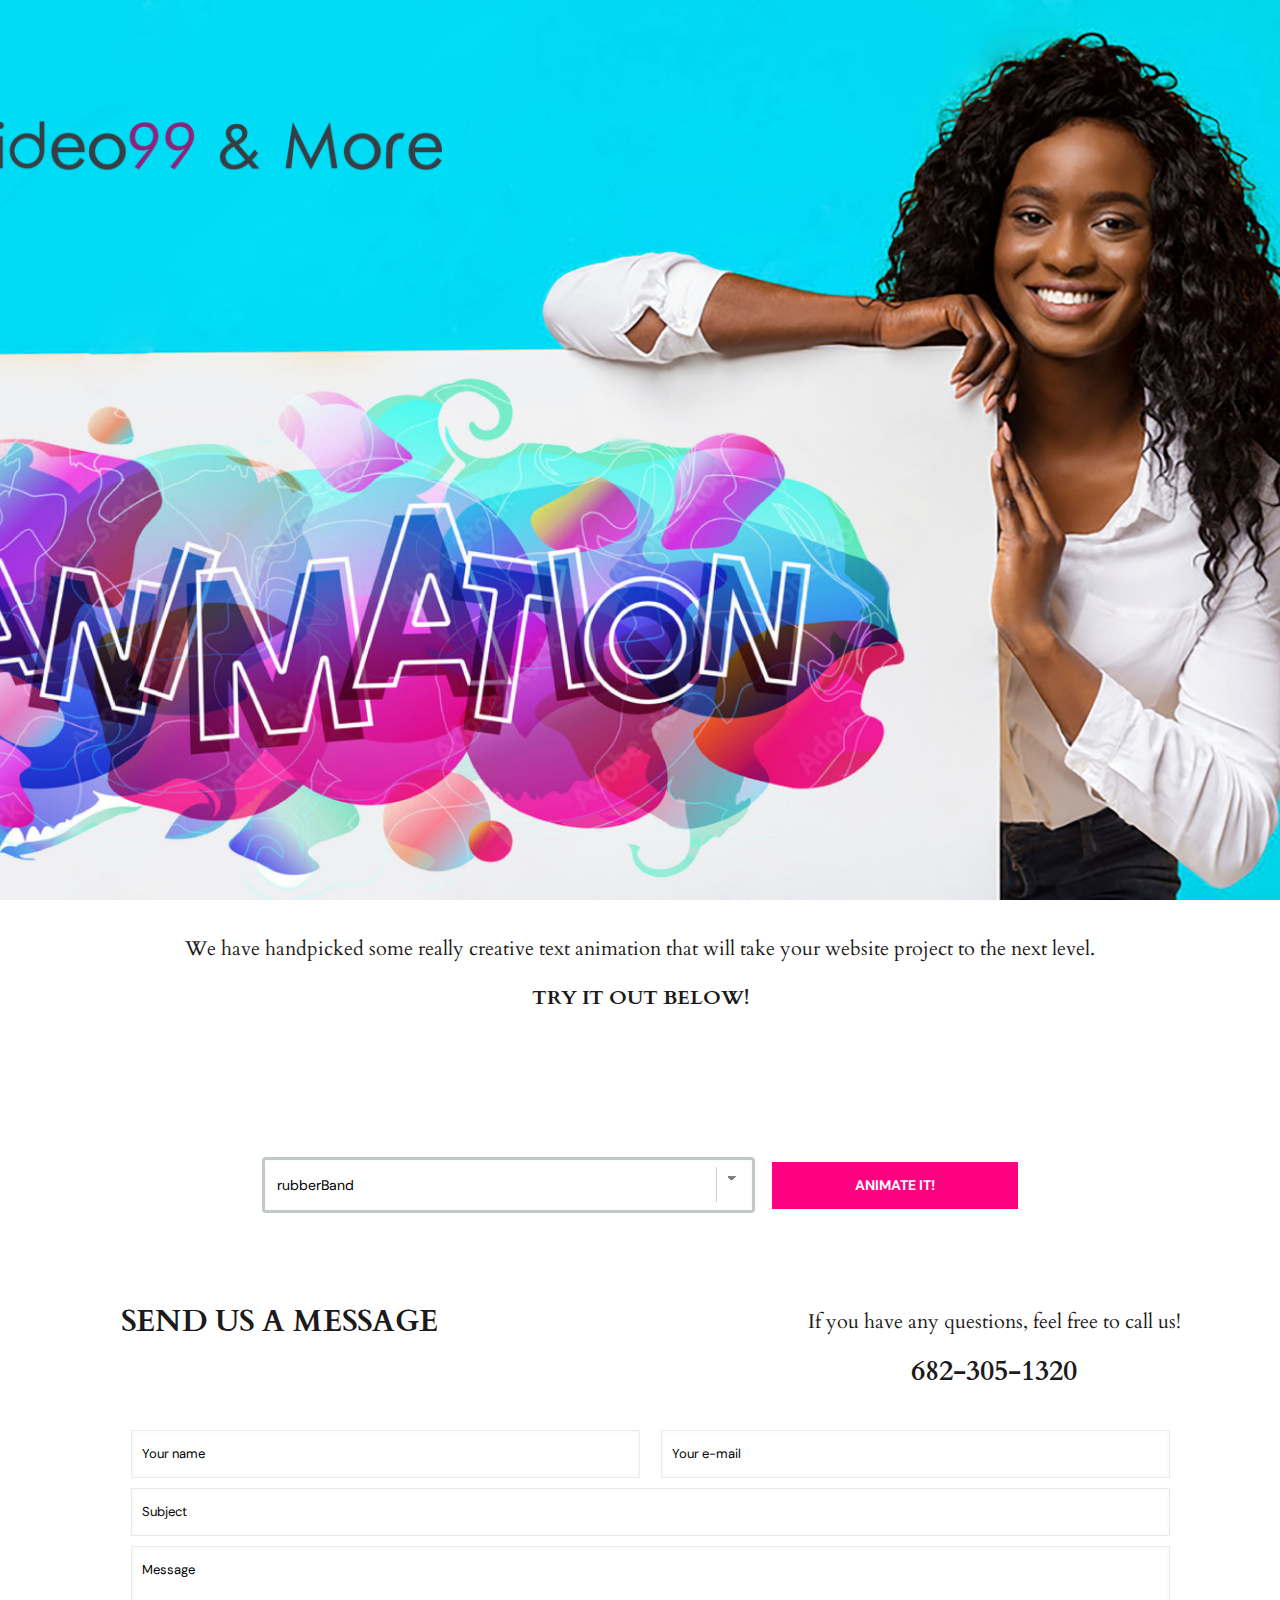
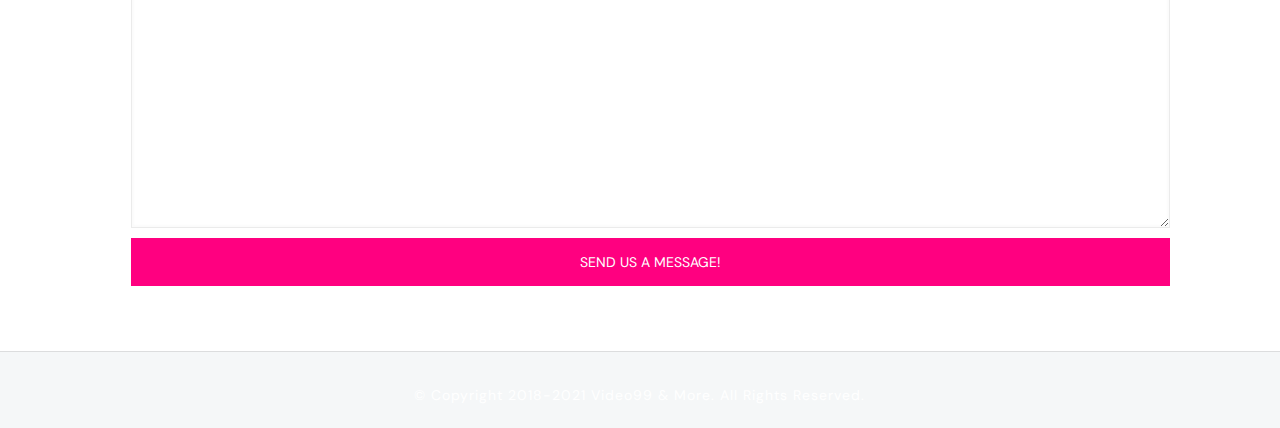
==== commit 2a2780b3: "hi" ====
--- a/index.html
+++ b/index.html
@@ -541,7 +541,7 @@
                                                     aria-invalid="false"></textarea>
                                             </div>
                                             <div class="column one">
-                                                <input class="s-us" type="button" value="Send A Message" id="submit"
+                                                <input class="s-us" type="button" value="SEND US A MESSAGE!" id="submit"
                                                     onClick="return check_values();">
                                             </div>
                                         </form>
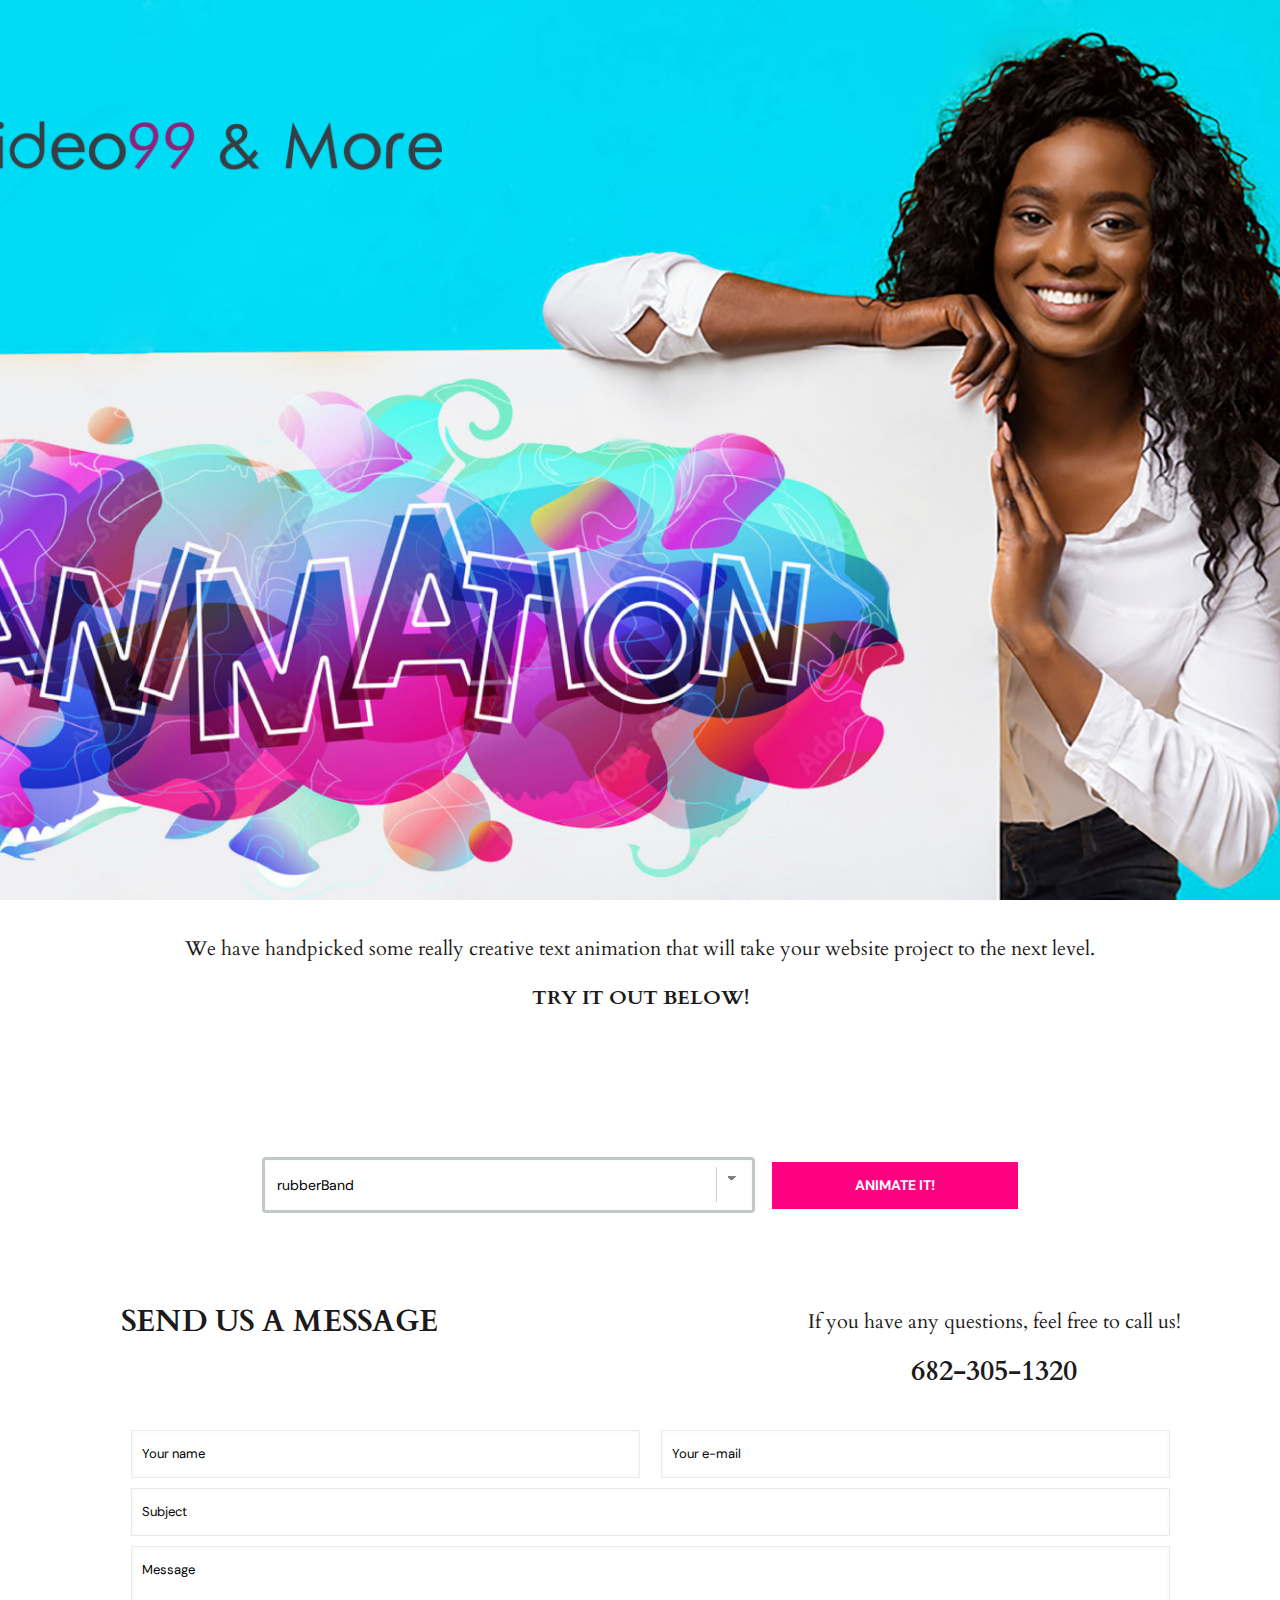
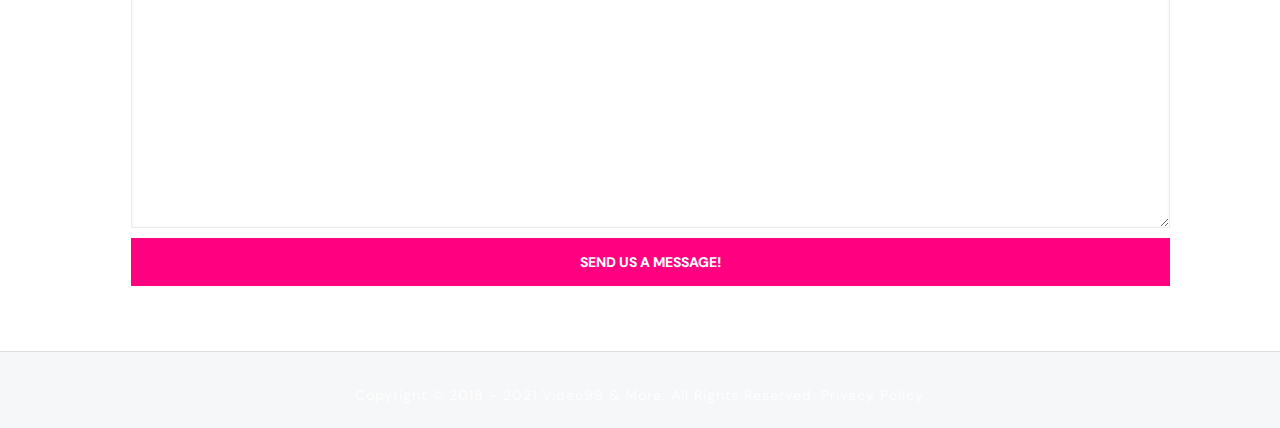
==== commit 68a2c3fb: "update tab" ====
--- a/index.html
+++ b/index.html
@@ -11,7 +11,7 @@
 
     <!-- Basic Page Needs -->
     <meta charset="utf-8">
-    <title>Video99 Animation Studio</title>
+    <title>Video99 Web Animation</title>
     <meta name="description" content="">
     <meta name="author" content="">
 
@@ -19,7 +19,7 @@
     <meta name="viewport" content="width=device-width, initial-scale=1, maximum-scale=1">
 
     <!-- Favicons -->
-    <link rel="shortcut icon" href="images/favicon.ico">
+    <link rel="shortcut icon" href="images/favicon.png">
 
     <!-- FONTS -->
     <link rel='stylesheet' href='http://fonts.googleapis.com/css?family=Montserrat:100,300,400,400italic,500,700'>
@@ -75,15 +75,21 @@
      background-color:white !important;
      
 }
+.policy{
+	color: #fff !important;
+    text-decoration: none;
+}
+
+
         </style>
 
 </head>
 
 <body class="page button-flat layout-full-width if-disable no-content-padding no-shadows header-transparent header-fw minimalist-header-no sticky-header sticky-tb-color ab-hide subheader-both-left menu-link-color menuo-right menuo-no-borders mobile-tb-center mobile-side-slide mobile-mini-mr-lc tablet-sticky mobile-header-mini mobile-sticky">
     <div id="Wrapper">
-        <div style="height: 100vh;" id="Header_wrapper">
+        <div  id="Header_wrapper">
             
-             <div style="height: 100vh;" id="Subheader">
+             <div  id="Subheader">
                 <!-- <div class="container">
                     <div class="column one">
                         <h1 style="color: transparent;" class="title">SHOP</h1>
@@ -309,7 +315,7 @@
             </center>
             <div class="wrap">
                 <span  style="display: block;">
-                    <img id="animationSandbox" style="width:33%;z-index:10" src="vlogo.png" alt="">
+                    <img id="animationSandbox"  src="vlogo.png" alt="">
                 </span>
         
             </div>
@@ -319,8 +325,8 @@
             <div class="wrap">
                 <form>
         
-                    <select style="display: inline;width: 40%; background-color: white;" class="input input--dropdown js--animations minimal">
-                        <optgroup label="Attention seekers">
+                    <select class="input a-input input--dropdown js--animations minimal">
+                        <optgroup class="lbl" label="Attention seekers">
                             <option value="rubberBand">rubberBand</option>
                             <option value="heartBeat">heartBeat</option>
                             <option value="animate__bounce">bounce</option>
@@ -450,7 +456,7 @@
         
                     </select>
         
-                    <button style="width: 20%;" class="butt js--triggerAnimation">ANIMATE IT!</button>
+                    <button class="butt a-but js--triggerAnimation">ANIMATE IT!</button>
                 </form>
             </div>
         </main>
@@ -541,7 +547,7 @@
                                                     aria-invalid="false"></textarea>
                                             </div>
                                             <div class="column one">
-                                                <input class="s-us" type="button" value="SEND US A MESSAGE!" id="submit"
+                                                <input style="font-weight: 800;" class="s-us" type="button" value="SEND US A MESSAGE!" id="submit"
                                                     onClick="return check_values();">
                                             </div>
                                         </form>
@@ -559,7 +565,7 @@
                         <!-- <a id="back_to_top" class="button button_js" href><i class="icon-up-open-big"></i></a> -->
                         <center>
                             <div style="color: white;" class="copyright">
-                                &copy; Copyright 2018-2021 Video99 & More. All Rights Reserved.
+                                Copyright &copy; 2018 - 2021 Video99 & More. All Rights Reserved. <a class="policy" href="Video99_Privacy_Policy.pdf" target="_blank">Privacy Policy</a>
                             </div>
                         </center>
                     </div>
--- a/css/structure.css
+++ b/css/structure.css
@@ -6287,9 +6287,7 @@
 	body.minimalist-header.header-transparent #Header {
 		min-height: 0!important
 	}
-	.minimalist-header-no #Subheader {
-		padding: 80px 0!important
-	}
+	
 	/* Header | Overlay */
 	.header-overlay .overlay-menu-toggle {
 		top: 10px;
--- a/css/mall.css
+++ b/css/mall.css
@@ -1161,9 +1161,19 @@
 #Header_wrapper, #Intro {
 	background-color: #a71725;
 }
+
 #Subheader {
 	background-color: rgba(247, 247, 247, 1);
 }
+
+@media (min-width: 768px) { 
+	#Header_wrappe{
+		height: 100vh;
+	}
+	#Subheader{
+		height: 100vh;
+	}
+ }
 .header-classic #Action_bar, .header-fixed #Action_bar, .header-plain #Action_bar, .header-split #Action_bar, .header-stack #Action_bar {
 	background-color: #292b33;
 }
@@ -2193,6 +2203,18 @@
 #Subheader {
 	padding: 240px 0 180px
 }
+@media (min-width: 500px) and (max-width: 700.98px){ 
+	#Subheader {
+	padding: 96px 0 180px;
+}
+
+ }
+
+ @media (max-width: 499.98px) { 
+	 #Subheader {
+	padding: 3px 0 180px;
+}
+  }
 #Footer .widgets_wrapper {
 	padding: 80px 0 65px
 }
@@ -2501,4 +2523,27 @@
 }
 #contactform #submit, #newsletterform input {
 	width: 100%;
-}+}
+
+/* responsive */
+
+#animationSandbox{
+	width:33%;z-index:10;
+}
+.a-input{
+	display: inline;width: 40%; background-color: white;
+}
+.a-but{
+	width: 20%;
+}
+@media (max-width: 575.98px) { 
+	#animationSandbox{
+	width:83%;
+}
+.a-input{
+	width: 90%; 
+}
+.a-but{
+	width: 50%;
+}
+ }